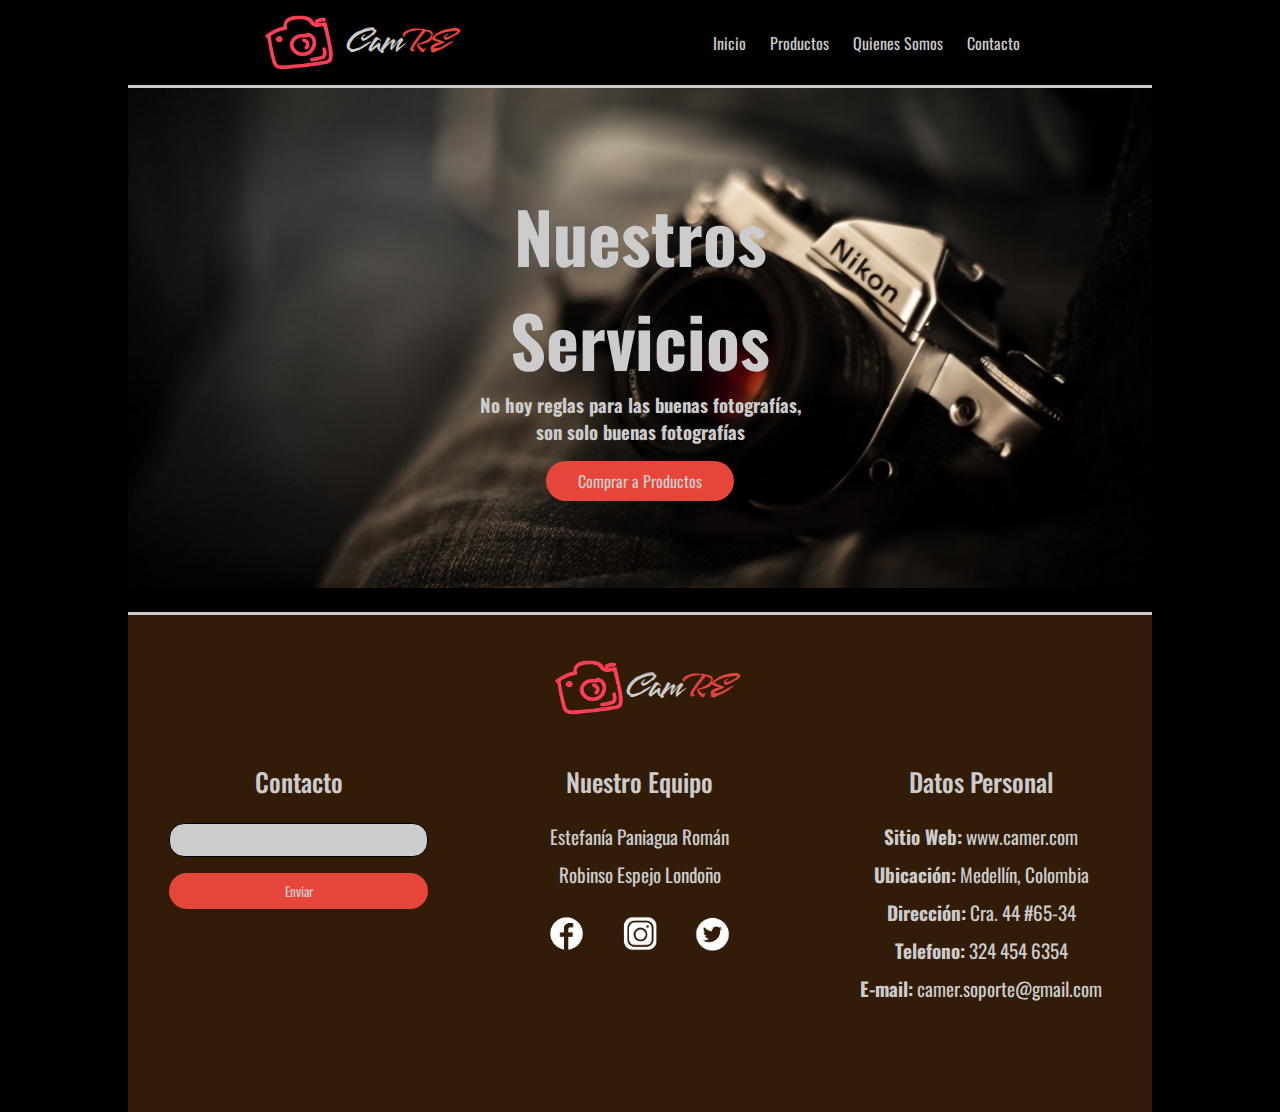
==== index.html @ 4a50bf3f "proyecto ya subiedo en la nube" ====
<!DOCTYPE html>
<html lang="es">
    <head>
        <meta charset="utf-8" />
        <title>CamRE</title>
        <link rel="icon" href="imagenes/icon-cam.png" />
        <link href="css/estilo.css" rel="stylesheet" type="text/css" />
        <meta charset="utf-8" />
        <meta name="viewport" content="width=device-width, initial-scale=1.0" />
    </head>

    <body>
        <div class="container">
            <header>
                <a href="index.html">
                    <div class="logo text-logo">
                        <img src="imagenes/icon-cam.png" alt="Logo - CamRE" />
                        <p>Cam<span>RE</span></p>
                    </div>
                </a>
                <nav>
                    <a href="index.html">Inicio</a>
                    <a href="productos.html">Productos</a>
                    <a href="">Quienes Somos</a>
                    <a href="">Contacto</a>
                </nav>
            </header>

            <!--
		<div class="banner">
			<img src="imagenes/banner.jpg" alt="banner">
		</div>
-->

            <div></div>
            <section class="contenido">
                <div class="texto-imagen">
                    <h1>Nuestros Servicios</h1>
                    <h3>
                        No hoy reglas para las buenas fotografías, <br />
                        son solo buenas fotografías
                    </h3>
                    <br />
                    <a href="productos.html" class="boton">
                        Comprar a Productos
                    </a>
                </div>
                <!--
			<aside>
				<div class="publicidad">
					<h1><span>Autor:</span> Robinson Espejo</h1>
					<img src="imagenes/f4.jpg" alt="">
				</div>
			</aside>
-->
            </section>
            <br />

            <section class="contenido2"></section>

            <footer>
                <div class="footer-contento">
                    <a href="index.html">
                        <div class="logo text-logo">
                            <img
                                src="imagenes/icon-cam.png"
                                alt="Logo - CamRE"
                            />
                            <p>Cam<span>RE</span></p>
                        </div>
                    </a>
                </div>
                <div class="fila">
                    <div class="colmuna">
                        <h3>Contacto</h3>
                        <form action="index.html" method="get">
                            <input type="text" class="input-texto" />
                            <input type="submit" value="Enviar" class="boton" />
                        </form>
                    </div>
                    <div class="colmuna">
                        <h3>Nuestro Equipo</h3>
                        <p>Estefanía Paniagua Román</p>
                        <p>Robinso Espejo Londoño</p>
                        <img src="imagenes/facebook.png" alt="" />
                        <img src="imagenes/instagram.png" alt="" />
                        <img src="imagenes/twitter.png" alt="" />
                    </div>
                    <div class="colmuna">
                        <h3>Datos Personal</h3>
                        <p><strong>Sitio Web:</strong> www.camer.com</p>
                        <p><strong>Ubicación:</strong> Medellín, Colombia</p>
                        <p><strong>Dirección:</strong> Cra. 44 #65-34</p>
                        <p><strong>Telefono:</strong> 324 454 6354</p>
                        <p><strong>E-mail:</strong> camer.soporte@gmail.com</p>
                    </div>
                </div>
            </footer>
        </div>
    </body>
</html>
---- css/estilo.css ----
@import url("https://fonts.googleapis.com/css2?family=Smooch&display=swap");
@import url("https://fonts.googleapis.com/css2?family=Oswald:wght@300;400&display=swap");

:root {
    --font-1: "Smooch", cursive;
    --font-2: "Oswald", sans-serif;
    --bg-negro: #010101;
    --color-blanco: #ccc;
    --color-rojo: #e64539;
    --color-cafe-oscuro: #321b07;
    --color-cafe: #82400a;
    --border: 0.1rem solid rgba(255, 255, 255, 0.3);
}

* {
    margin: 0;
    padding: 0;
    font-family: var(--font-2);
    text-decoration: none;
    box-sizing: border-box;
    color: var(--color-blanco);
    outline: none;
    border: none;
    transition: 0.2s linear;
}

body {
    background: var(--bg-negro);
}

header {
    display: flex;
    justify-content: space-around;
    align-items: center;
    width: 100%;
    border-bottom: 0.2rem solid var(--color-blanco);
}

header .logo img {
    width: auto;
    height: 65px;
    margin-right: 10px;
}

header a {
    color: var(--color-blanco);
    padding: 10px;
    font-size: 1rem;
}

header a:hover {
    color: var(--color-rojo);
    font-size: 1.3rem;
}

.text-logo {
    color: var(--color-blanco);
    margin-left: 0.2rem;
    font-size: 35px;
    display: flex;
    align-items: center;
}

.text-logo p {
    font-family: var(--font-1);
}

.text-logo p span {
    font-family: var(--font-1);
    color: var(--color-rojo);
}

.text-logo p:hover {
    color: var(--color-rojo);
    font-size: 45px;
}

.text-logo p:hover span {
    color: var(--color-blanco);
}

.container {
    width: 80%;
    margin: auto;
}

section {
    display: flex;
    width: 100%;
    height: auto;
    box-sizing: border-box;
}

.contenido {
    background-image: url(../imagenes/cam-fondo.jpg);
    background-color: #cccccc;
    height: 500px;
    background-position: center;
    background-repeat: no-repeat;
    background-size: cover;
    position: relative;
}

.texto-imagen {
    text-align: center;
    position: absolute;
    top: 50%;
    left: 50%;
    transform: translate(-50%, -50%);
    color: white;
}

.texto-imagen h1 {
    font-size: 70px;
    text-shadow: var(--color-rojo);
}

.texto-imagen p {
    font-size: 2rem;
}

.boton {
    border-radius: 5rem;
    width: 100%;
    padding: 0.5rem 2rem;
    margin: 1rem 0;
    background-color: var(--color-rojo);
    align-items: center;
}

.boton:hover {
    background-color: var(--color-blanco);
    color: var(--color-rojo);
    margin-top: 20px;
    font-size: 1.2rem;
}

/* .galeria {
    display: flex;
    margin: auto;
    box-sizing: border-box;
    flex-wrap: wrap;
    justify-content: space-around;
    align-items: center;
}

.galeria img {
    width: 200px;
    height: 150px;
    padding: 10px;
} */

aside {
    display: flex;
    width: 30%;
    background: -moz-radial-gradient(200px top, ellipse, white, #1162ac, black);
    justify-content: center;
    align-items: center;
}

aside h1 {
    margin: auto;
    text-align: center;
    font-size: 1rem;
}

aside h1 span {
    color: var(--color-rojo);
}

aside h1:hover {
    font-size: 1.5rem;
    color: var(--color-rojo);
}

aside h1:hover span {
    color: var(--color-blanco);
}

footer {
    bottom: 0;
    left: 0;
    right: 0;
    background: var(--color-cafe-oscuro);
    height: 500px;
    padding-top: 40px;
    width: 100%;
    color: var(--color-blanco);
    border-top: 0.2rem solid var(--color-blanco);
}

.footer-contento {
    display: flex;
    align-items: center;
    justify-content: center;
    flex-direction: column;
    text-align: center;
}
.footer-contento .logo img {
    width: auto;
    height: 65px;
    align-items: center;
}

/* .footer-contento .fila {
    width: 80%;
    height: 65px;
    align-items: center;
} */

.fila {
    display: flex;
    /* position: relative; */
    margin-top: 2rem;
}

.colmuna {
    width: 33%;
    padding: 0 29px;
    align-items: center;
    text-align: center;
    justify-content: center;
    margin: 5px 12px;
}

.colmuna h3 {
    margin-bottom: 18px;
    font-size: 1.6rem;
    font-weight: 500;
    text-transform: capitalize;
    line-height: 3rem;
}

.colmuna p {
    font-size: 1.2rem;
    margin: 10px auto;
    line-height: 28px;
}

.colmuna .input-texto {
    width: 100%;
    border-radius: 15px;
    padding: 6px 24px;
    border: 0.1rem solid var(--bg-negro);
    color: var(--color-cafe-oscuro);
    background: var(--color-blanco);
}

.colmuna img {
    width: 45px;
    margin: 12px 12px;
    height: auto;
}
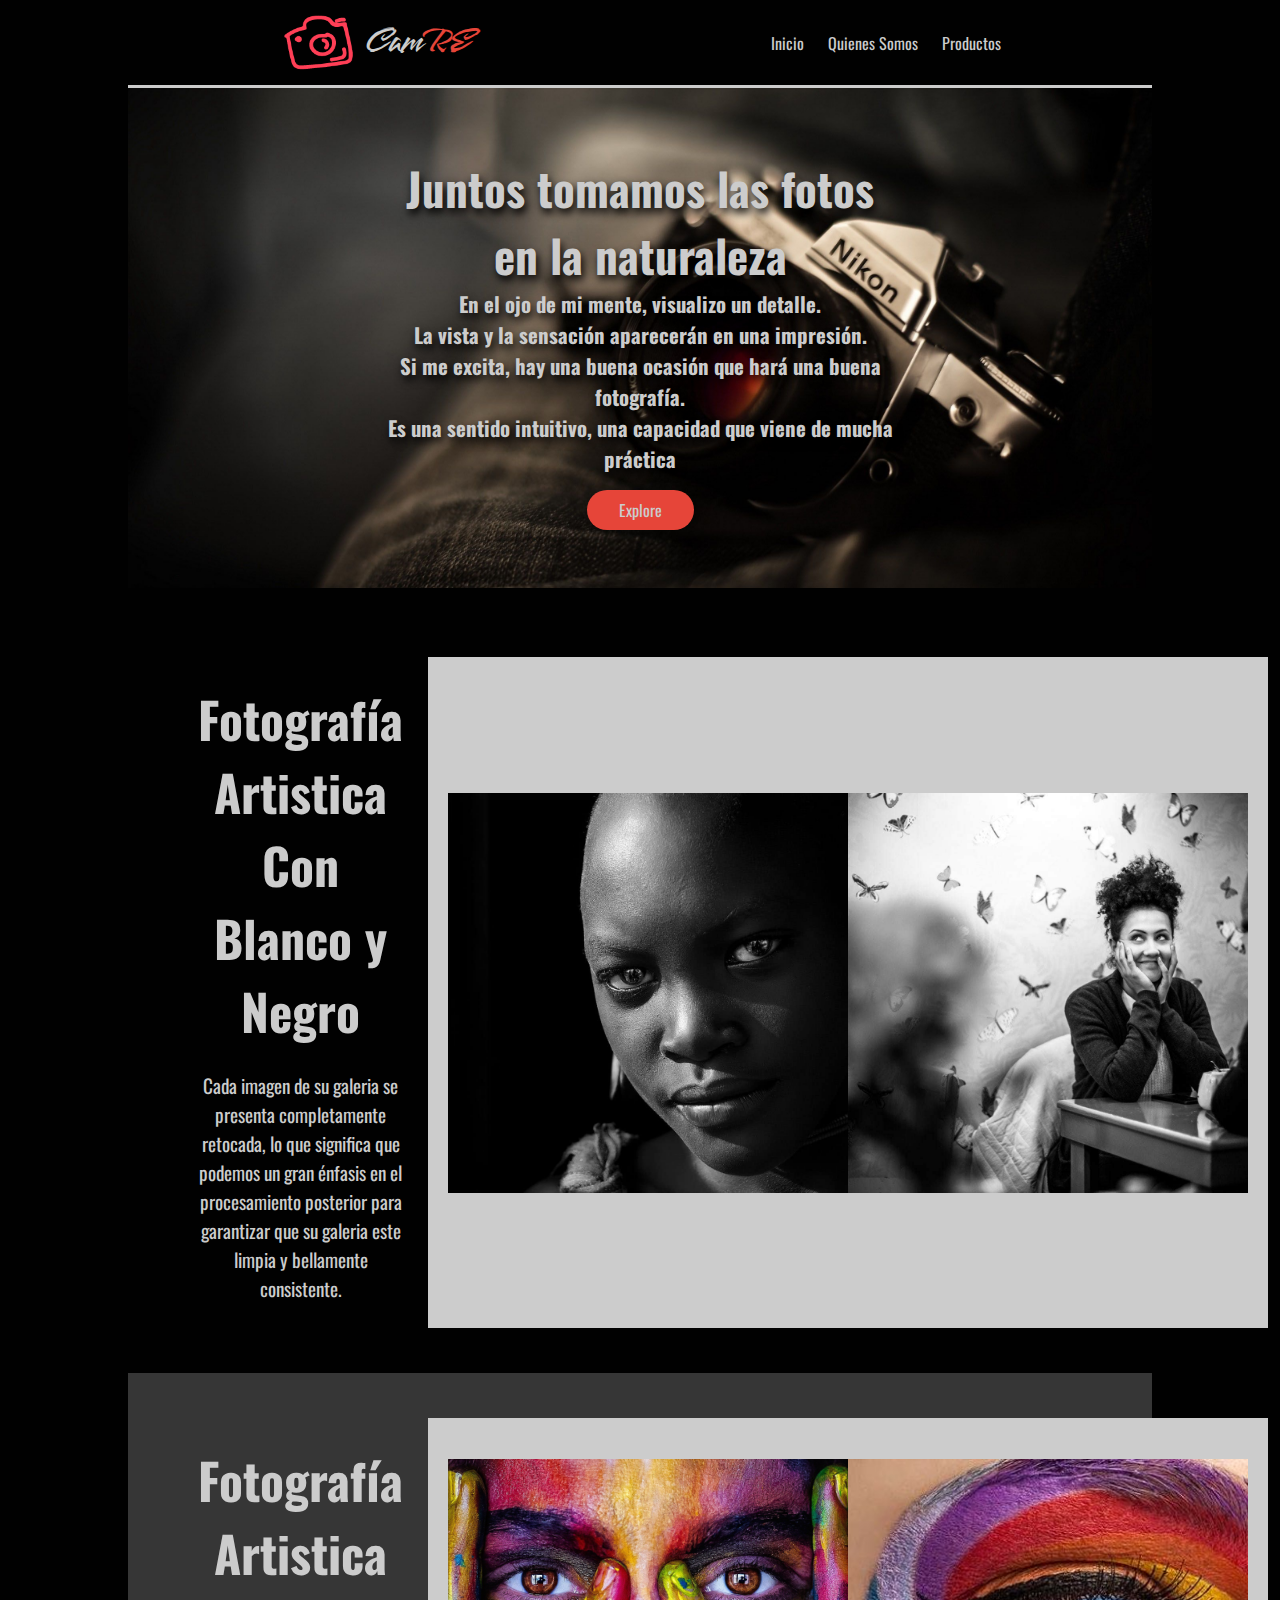
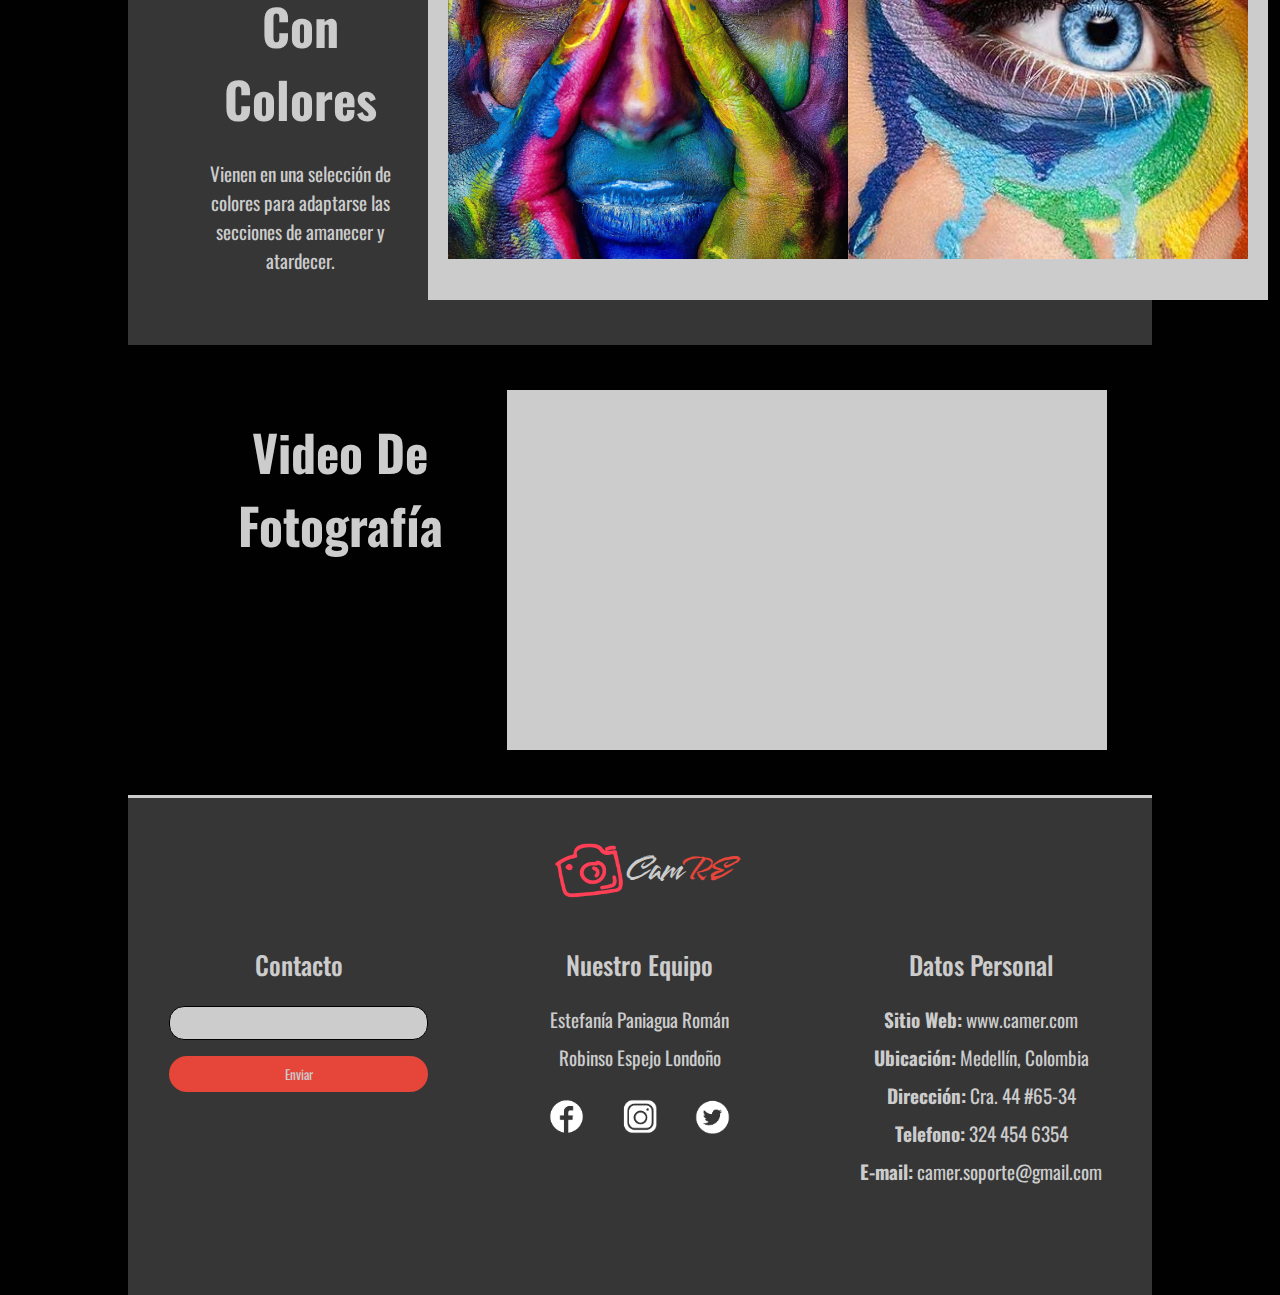
==== commit e4f8625a: "agrega los archivos" ====
--- a/index.html
+++ b/index.html
@@ -1,101 +1,170 @@
 <!DOCTYPE html>
 <html lang="es">
-    <head>
-        <meta charset="utf-8" />
-        <title>CamRE</title>
-        <link rel="icon" href="imagenes/icon-cam.png" />
-        <link href="css/estilo.css" rel="stylesheet" type="text/css" />
-        <meta charset="utf-8" />
-        <meta name="viewport" content="width=device-width, initial-scale=1.0" />
-    </head>
 
-    <body>
-        <div class="container">
-            <header>
+<head>
+    <meta charset="utf-8" />
+    <title>CamRE</title>
+    <link rel="icon" href="imagenes/icon-cam.png" />
+    <link href="css/estilo.css" rel="stylesheet" type="text/css" />
+    <meta charset="utf-8" />
+    <meta name="viewport" content="width=device-width, initial-scale=1.0" />
+</head>
+
+<body>
+    <div class="container">
+        <header>
+            <a href="index.html">
+                <div class="logo text-logo">
+                    <img src="imagenes/icon-cam.png" alt="Logo - CamRE" />
+                    <p>Cam<span>RE</span></p>
+                </div>
+            </a>
+            <nav>
+                <a href="index.html">Inicio</a>
+                <a href="quienes.html">Quienes Somos</a>
+                <a href="productos.html">Productos</a>
+                
+            
+            </nav>
+        </header>
+
+        <!--
+		<div class="banner">
+			<img src="imagenes/banner.jpg" alt="banner">
+		</div>
+-->
+
+        <!----------------------------------------------- Contendio 1 ------------------------------------------------------->
+
+
+
+        <section class="contenido">
+            <!-- <div class="texto-izquierda">
+
+                <h3>Juntos tomamos las fotos en la naturaleza</h3>
+                <br>
+                <p>En el ojo de mi mente, visualizo un detalle. <br>
+                    La vista y la sensación aparecerán en una impresión. <br>
+                    Si me excita, hay una buena ocasión que hará una buena fotografía. <br>
+                    Es una sentido intuitivo, una capacidad que viene de mucha práctica</p>
+                <br>
+                <bottom class="boton">Explore</bottom>
+            </div> -->
+
+            <div class="texto-imagen">
+                <h2>Juntos tomamos las fotos en la naturaleza</h2>
+                <h3>
+                    En el ojo de mi mente, visualizo un detalle. <br>
+                    La vista y la sensación aparecerán en una impresión. <br>
+                    Si me excita, hay una buena ocasión que hará una buena fotografía. <br>
+                    Es una sentido intuitivo, una capacidad que viene de mucha práctica </h3>
+                <br />
+                <a href="productos.html" class="boton">
+                    Explore
+                </a>
+            </div>
+            <!--
+			<aside>
+				<div class="publicidad">
+                    <h1><span>Autor:</span> Robinson Espejo</h1>
+					<img src="imagenes/f4.jpg" alt="">
+				</div>
+			</aside>
+        -->
+        </section>
+        <br />
+
+        <!----------------------------------------------- Contendio 2 ------------------------------------------------------->
+        <section class="contenido2">
+            <div class="texto-centro">
+                <h3>Fotografía Artistica Con Blanco y Negro</h3>
+                <br>
+                <p>Cada imagen de su galeria se presenta completamente retocada, lo que significa que podemos un gran
+                    énfasis en el procesamiento posterior para garantizar que su galeria este limpia y bellamente
+                    consistente.</p>
+            </div>
+            <div class="imagenes">
+                <img src="imagenes/img1a.jpg" alt="">
+                <img src="imagenes/img1b.jpg" alt="">
+            </div>
+        </section>
+
+        <!----------------------------------------------- Contendio 3 ------------------------------------------------------->
+        <section class="contenido3">
+            <div class="texto-centro">
+                <h3>Fotografía Artistica Con Colores</h3>
+                <br>
+                <p>Vienen en una selección de colores para adaptarse las secciones de amanecer y atardecer.</p>
+            </div>
+            <div class="imagenes">
+                <img src="imagenes/img2a.jpg" alt="">
+                <img src="imagenes/img2b.jpg" alt="">
+
+            </div>
+        </section>
+
+
+
+        <!----------------------------------------------- Contendio 4 ------------------------------------------------------->
+        <section class="contenido4">
+            <div class="texto-centro">
+                <h3>Video De Fotografía</h3>
+            </div>
+            <div class="imagenes">
+                <div class="”video-responsive”">
+                    <iframe width="560" height="315" src="https://www.youtube.com/embed/cxcIno9bN94" title="YouTube video player" frameborder="0" allow="accelerometer; autoplay; clipboard-write; encrypted-media; gyroscope; picture-in-picture" allowfullscreen></iframe>
+                </div>
+
+
+            </div>
+        </section>
+
+
+
+
+
+
+
+
+
+
+        <!-- Pie de pagina -->
+        <footer>
+            <div class="footer-contento">
                 <a href="index.html">
                     <div class="logo text-logo">
                         <img src="imagenes/icon-cam.png" alt="Logo - CamRE" />
                         <p>Cam<span>RE</span></p>
                     </div>
                 </a>
-                <nav>
-                    <a href="index.html">Inicio</a>
-                    <a href="productos.html">Productos</a>
-                    <a href="">Quienes Somos</a>
-                    <a href="">Contacto</a>
-                </nav>
-            </header>
+            </div>
+            <div class="fila">
+                <div class="colmuna">
+                    <h3>Contacto</h3>
+                    <form action="index.html" method="get">
+                        <input type="text" class="input-texto" />
+                        <input type="submit" value="Enviar" class="boton" />
+                    </form>
+                </div>
+                <div class="colmuna">
+                    <h3>Nuestro Equipo</h3>
+                    <p>Estefanía Paniagua Román</p>
+                    <p>Robinso Espejo Londoño</p>
+                    <img src="imagenes/facebook.png" alt="" />
+                    <img src="imagenes/instagram.png" alt="" />
+                    <img src="imagenes/twitter.png" alt="" />
+                </div>
+                <div class="colmuna">
+                    <h3>Datos Personal</h3>
+                    <p><strong>Sitio Web:</strong> www.camer.com</p>
+                    <p><strong>Ubicación:</strong> Medellín, Colombia</p>
+                    <p><strong>Dirección:</strong> Cra. 44 #65-34</p>
+                    <p><strong>Telefono:</strong> 324 454 6354</p>
+                    <p><strong>E-mail:</strong> camer.soporte@gmail.com</p>
+                </div>
+            </div>
+        </footer>
+    </div>
+</body>
 
-            <!--
-		<div class="banner">
-			<img src="imagenes/banner.jpg" alt="banner">
-		</div>
--->
-
-            <div></div>
-            <section class="contenido">
-                <div class="texto-imagen">
-                    <h1>Nuestros Servicios</h1>
-                    <h3>
-                        No hoy reglas para las buenas fotografías, <br />
-                        son solo buenas fotografías
-                    </h3>
-                    <br />
-                    <a href="productos.html" class="boton">
-                        Comprar a Productos
-                    </a>
-                </div>
-                <!--
-			<aside>
-				<div class="publicidad">
-					<h1><span>Autor:</span> Robinson Espejo</h1>
-					<img src="imagenes/f4.jpg" alt="">
-				</div>
-			</aside>
--->
-            </section>
-            <br />
-
-            <section class="contenido2"></section>
-
-            <footer>
-                <div class="footer-contento">
-                    <a href="index.html">
-                        <div class="logo text-logo">
-                            <img
-                                src="imagenes/icon-cam.png"
-                                alt="Logo - CamRE"
-                            />
-                            <p>Cam<span>RE</span></p>
-                        </div>
-                    </a>
-                </div>
-                <div class="fila">
-                    <div class="colmuna">
-                        <h3>Contacto</h3>
-                        <form action="index.html" method="get">
-                            <input type="text" class="input-texto" />
-                            <input type="submit" value="Enviar" class="boton" />
-                        </form>
-                    </div>
-                    <div class="colmuna">
-                        <h3>Nuestro Equipo</h3>
-                        <p>Estefanía Paniagua Román</p>
-                        <p>Robinso Espejo Londoño</p>
-                        <img src="imagenes/facebook.png" alt="" />
-                        <img src="imagenes/instagram.png" alt="" />
-                        <img src="imagenes/twitter.png" alt="" />
-                    </div>
-                    <div class="colmuna">
-                        <h3>Datos Personal</h3>
-                        <p><strong>Sitio Web:</strong> www.camer.com</p>
-                        <p><strong>Ubicación:</strong> Medellín, Colombia</p>
-                        <p><strong>Dirección:</strong> Cra. 44 #65-34</p>
-                        <p><strong>Telefono:</strong> 324 454 6354</p>
-                        <p><strong>E-mail:</strong> camer.soporte@gmail.com</p>
-                    </div>
-                </div>
-            </footer>
-        </div>
-    </body>
-</html>
+</html>--- a/css/estilo.css
+++ b/css/estilo.css
@@ -9,6 +9,7 @@
     --color-rojo: #e64539;
     --color-cafe-oscuro: #321b07;
     --color-cafe: #82400a;
+    --color-gris: #363636;
     --border: 0.1rem solid rgba(255, 255, 255, 0.3);
 }
 
@@ -110,13 +111,17 @@
     color: white;
 }
 
-.texto-imagen h1 {
-    font-size: 70px;
+.texto-imagen h2 {
+    font-size: 45px;
     text-shadow: var(--color-rojo);
-}
-
-.texto-imagen p {
-    font-size: 2rem;
+    text-shadow: 2px 5px 8px var(--bg-negro);
+    /* box-shadow: 0 5px 12px var(--color-cafe); */
+}
+
+.texto-imagen h3 {
+    font-size: 1.3rem;
+    text-shadow: 2px 5px 8px var(--bg-negro);
+    /* box-shadow: 0 5px 12px var(--color-cafe); */
 }
 
 .boton {
@@ -134,6 +139,97 @@
     margin-top: 20px;
     font-size: 1.2rem;
 }
+
+.contenido2{
+    background: var(--bg-negro);
+    display: flex;
+    padding: 45px;
+
+}
+
+.contenido3{
+    background: var(--color-gris);
+    display: flex;
+    padding: 45px;
+
+}
+.contenido4{
+    background: var(--bg-negro);
+    display: flex;
+    padding: 45px;
+
+}
+
+
+.contenido5{
+    background: var(--bg-negro);
+    display: flex;
+    padding: 45px;
+
+}
+
+
+.texto-centro {
+    padding: 25px;
+    text-align: center;
+    width: 80%;
+    align-items: center;
+    justify-items: center;
+    /* margin-top: 1rem; */
+}
+
+.texto-centro h3 {
+    font-size: 3.1rem;
+}
+
+.texto-centro p {
+    font-size: 1.2rem;
+}
+
+
+.imagenes {
+    display: flex;
+    justify-content: center;
+    align-items: center;
+    background: var(--color-blanco);
+    padding: 20px;
+}
+
+.imagenes img {
+    bottom: 23px;
+    width: 400px;
+    height: 400px;
+    object-fit: cover;
+
+}
+
+.video-responsive {
+    position: relative;
+    padding-bottom: 56.25%; /* 16/9 ratio */
+    padding-top: 30px; /* IE6 workaround*/
+    height: 0;
+    overflow: hidden;
+    }
+    
+    .video-responsive iframe,
+    .video-responsive object,
+    .video-responsive embed {
+    position: absolute;
+    top: 0;
+    left: 0;
+    width: 100%;
+    height: 100%;
+    }
+/* 
+.texto-izquierda {
+    display: flex;
+    top: 50%;
+    right: 50%;
+    width: 400px;
+    height: auto;
+    text-align: left;
+    margin-left: 25px;
+} */
 
 /* .galeria {
     display: flex;
@@ -181,7 +277,7 @@
     bottom: 0;
     left: 0;
     right: 0;
-    background: var(--color-cafe-oscuro);
+    background: var(--color-gris);
     height: 500px;
     padding-top: 40px;
     width: 100%;
@@ -251,3 +347,153 @@
     margin: 12px 12px;
     height: auto;
 }
+
+
+.contenidoP {
+    background-image: url(../imagenes/cam-fondo2.jpg);
+    height: 500px;
+    background-position: center;
+    background-repeat: no-repeat;
+    background-size: cover;
+    position: relative;
+    /* opacity: .75; */
+}
+
+
+.texto-imagen2 {
+    text-align: center;
+    position: absolute;
+    top: 50%;
+    left: 50%;
+    transform: translate(-50%, -50%);
+    color: white;
+}
+
+.texto-imagen2 h2 {
+     font-size: 60px;
+     color: var(--color-rojo);
+    text-shadow: 3px 6px 9px var(--bg-negro);
+
+    /* box-shadow: 0 5px 12px var(--color-cafe); */
+}
+
+.texto-imagen2 h3 {
+
+
+    font-size: 1.7rem;
+    color: white;
+    text-shadow: 3px 6px 9px var(--bg-negro);
+}
+
+.texto-imagen2 p {
+    margin-top: 10px;
+    font-size: 1.2rem;
+    color: white;
+    text-shadow: 3px 6px 9px var(--bg-negro);
+}
+
+
+.texto-centro2 {
+    padding: 25px;
+    text-align: center;
+    width: 80%;
+    align-items: center;
+    justify-items: center;
+    /* margin-top: 1rem; */
+}
+
+.texto-centro2 h3 {
+    
+    margin-top: 25px;
+    align-items: center;
+    justify-content: center;
+    font-size: 2.1rem;
+}
+
+.texto-centro2 p {
+    margin-top: 25px;
+    font-size: 1.8rem;
+}
+
+.contenidoQ {
+
+    height: 500px;
+   
+    /* opacity: .75; */
+}
+
+.contenidoQ2 {
+    height: 500px;
+    position: relative;
+    align-items: center;
+    justify-content: center;
+}
+
+
+.col-texto {
+    width: 50%;
+    padding: 0 29px;
+    align-items: center;
+    text-align: center;
+    justify-content: center;
+    margin: 5px 12px;
+}
+
+.col-texto h2 {
+    color: var(--color-rojo);
+    margin-bottom: 18px;
+    font-size: 1.9rem;
+    font-weight: 500;
+    text-transform: capitalize;
+    line-height: 3rem;
+    text-shadow: 3px 6px 9px var(--bg-negro);
+
+}
+
+.col-texto p {
+    font-size: 1.2rem;
+    margin: 10px auto;
+    line-height: 28px;
+    text-shadow: 3px 6px 9px var(--bg-negro);
+
+}
+
+
+.col-texto2 {
+    height: 500px;
+    padding: 30px;
+    width: 50%;
+    align-items: center;
+    text-align: center;
+    justify-content: center;
+    margin: 5px 12px;
+}
+
+.col-texto2 h2 {
+    background: var(--color-cafe-oscuro);
+    margin-bottom: 18px;
+    font-size: 1.6rem;
+    font-weight: 500;
+    text-transform: capitalize;
+    line-height: 3rem;
+    text-shadow: 3px 6px 9px var(--bg-negro);
+
+}
+
+.col-texto2 p {
+    font-size: 1.2rem;
+    margin: 10px auto;
+    line-height: 28px;
+    text-shadow: 3px 6px 9px var(--bg-negro);
+
+}
+
+.col-texto2 img {
+    width: 220px;
+    border-radius: 50%;
+    align-items: center;
+    justify-content: center;
+
+}
+
+
